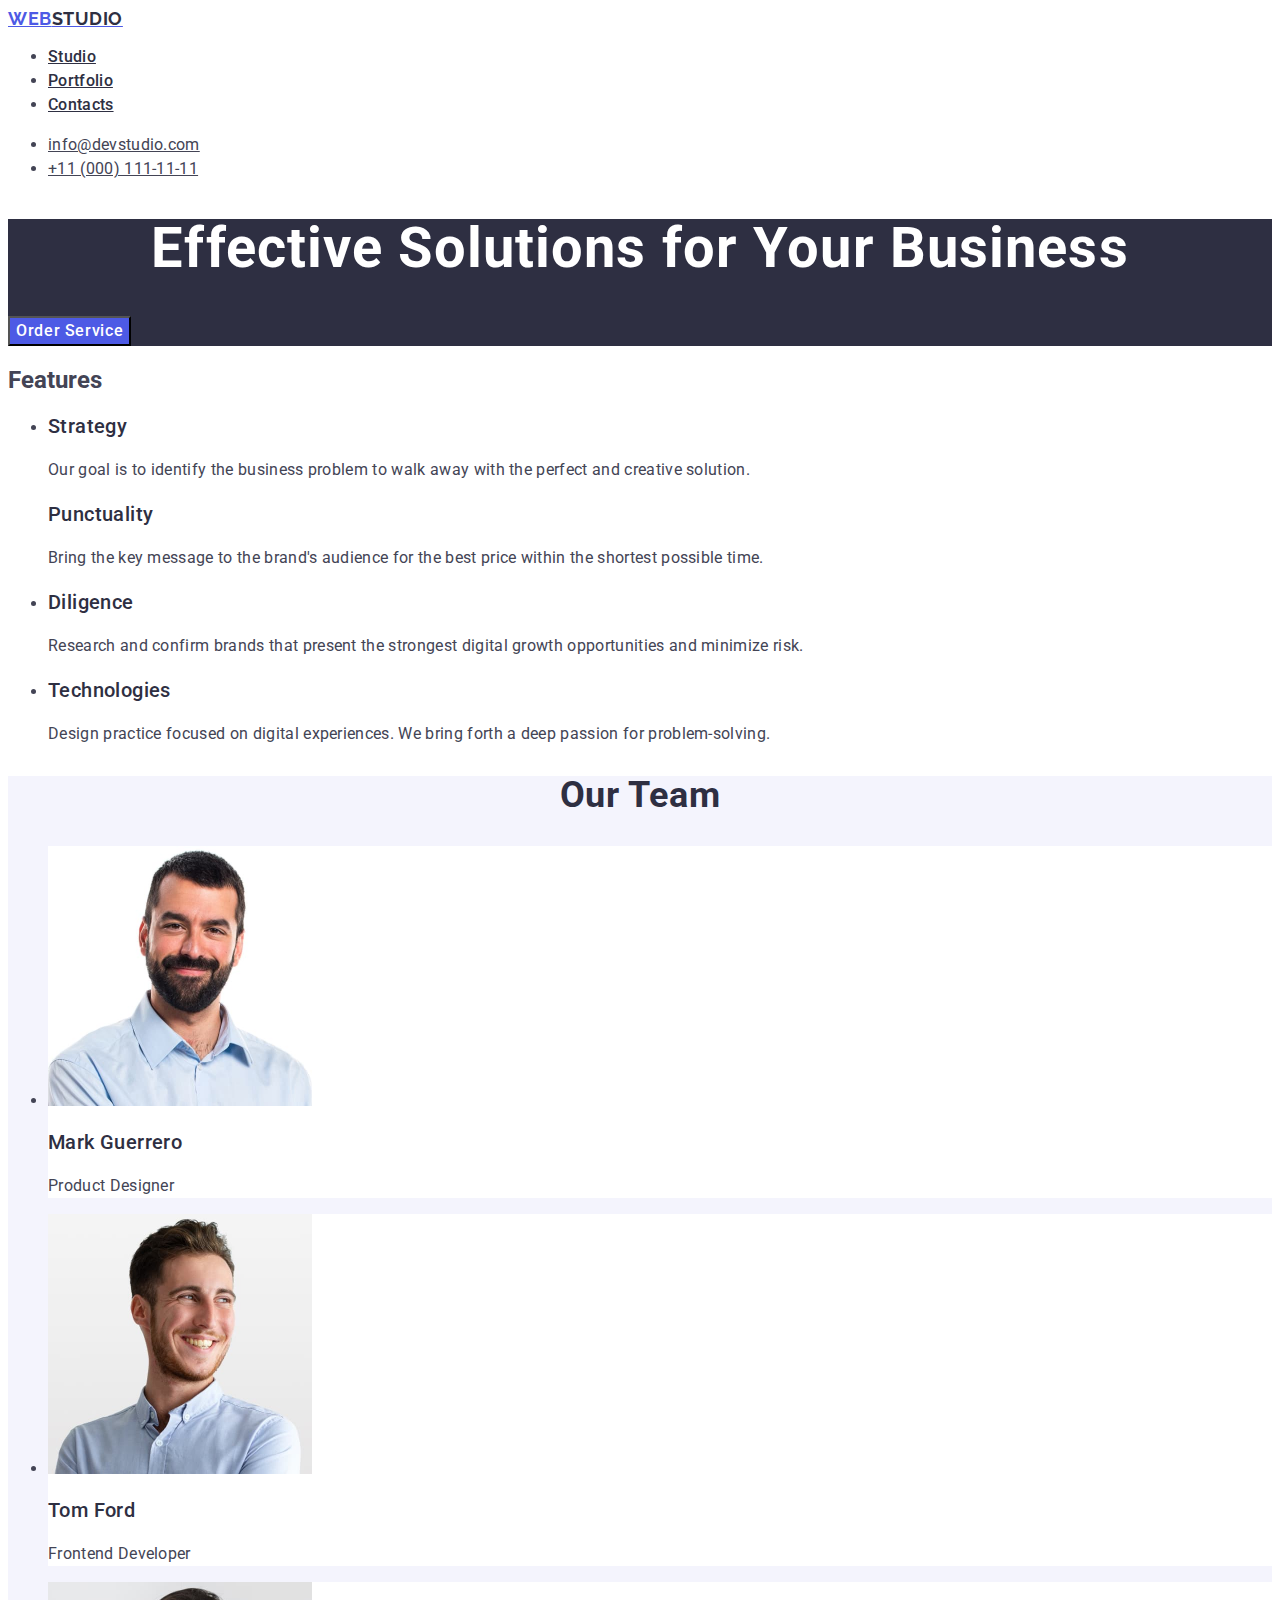
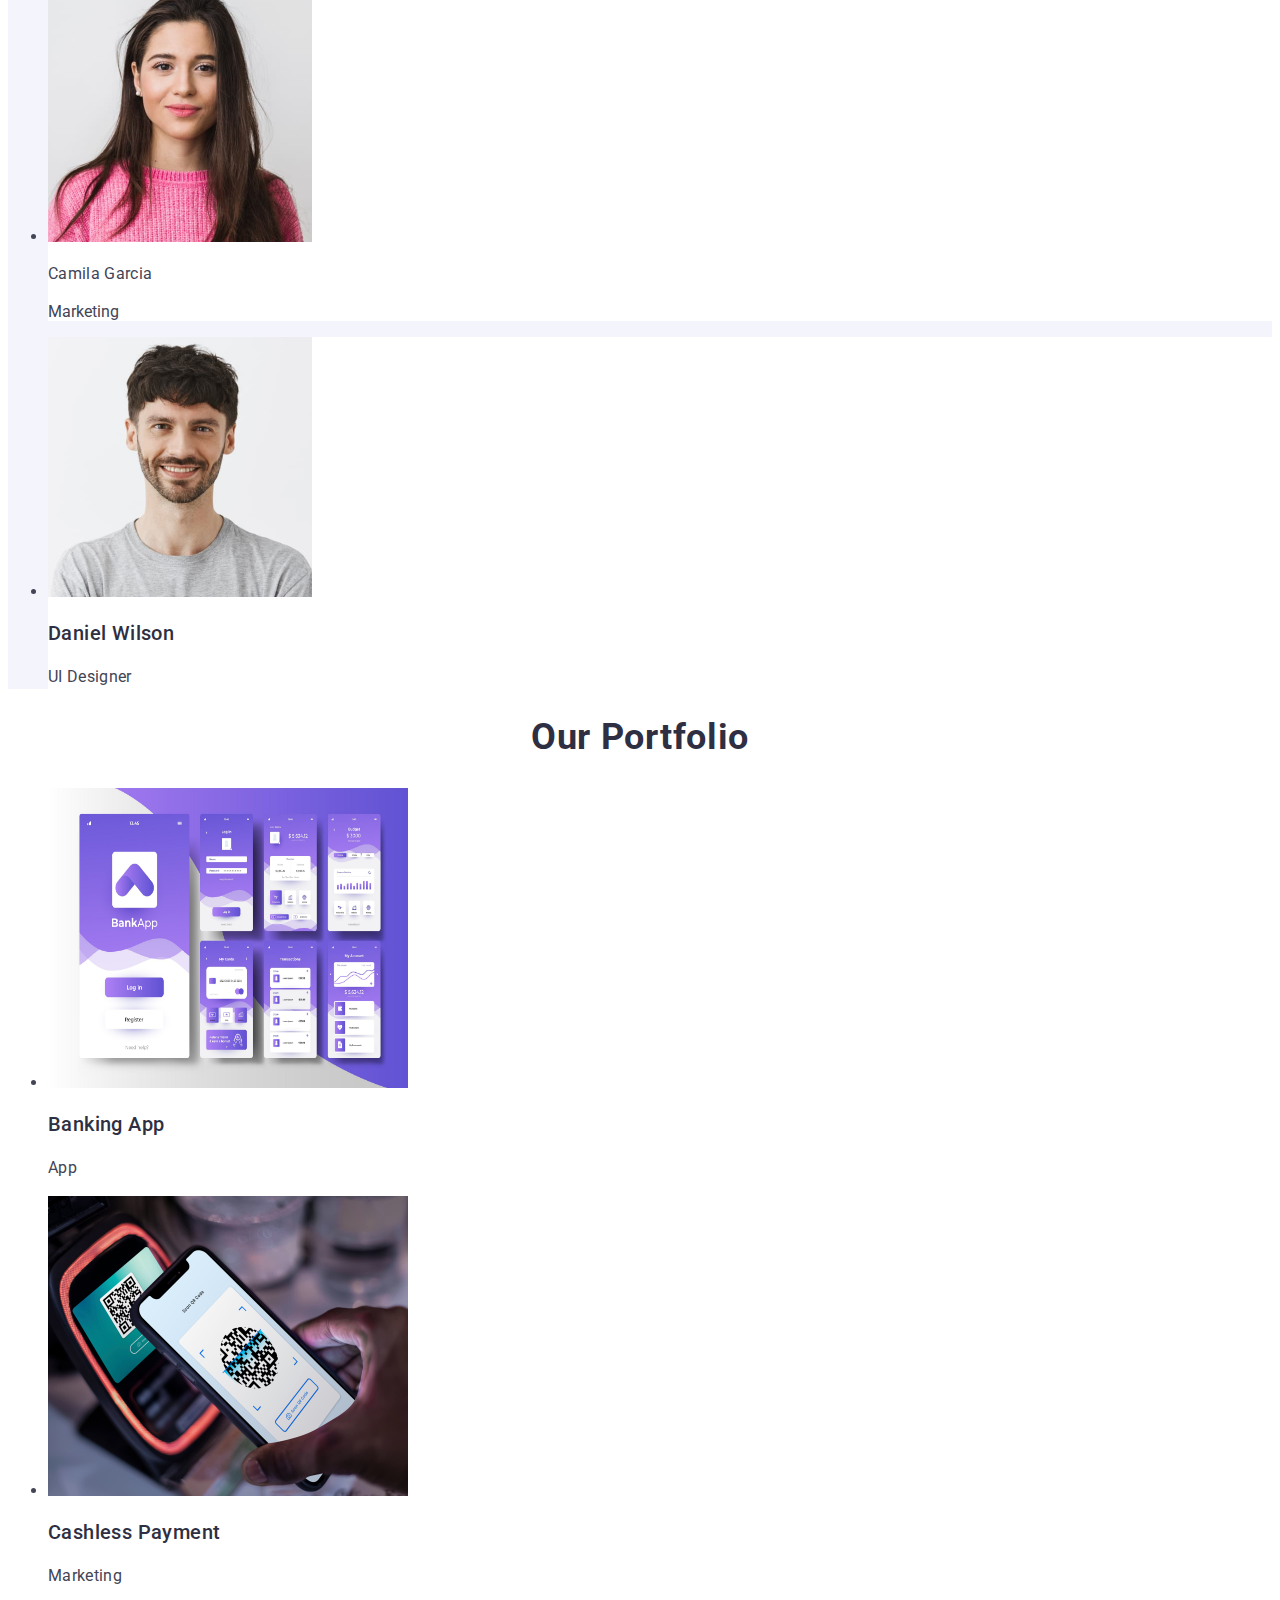
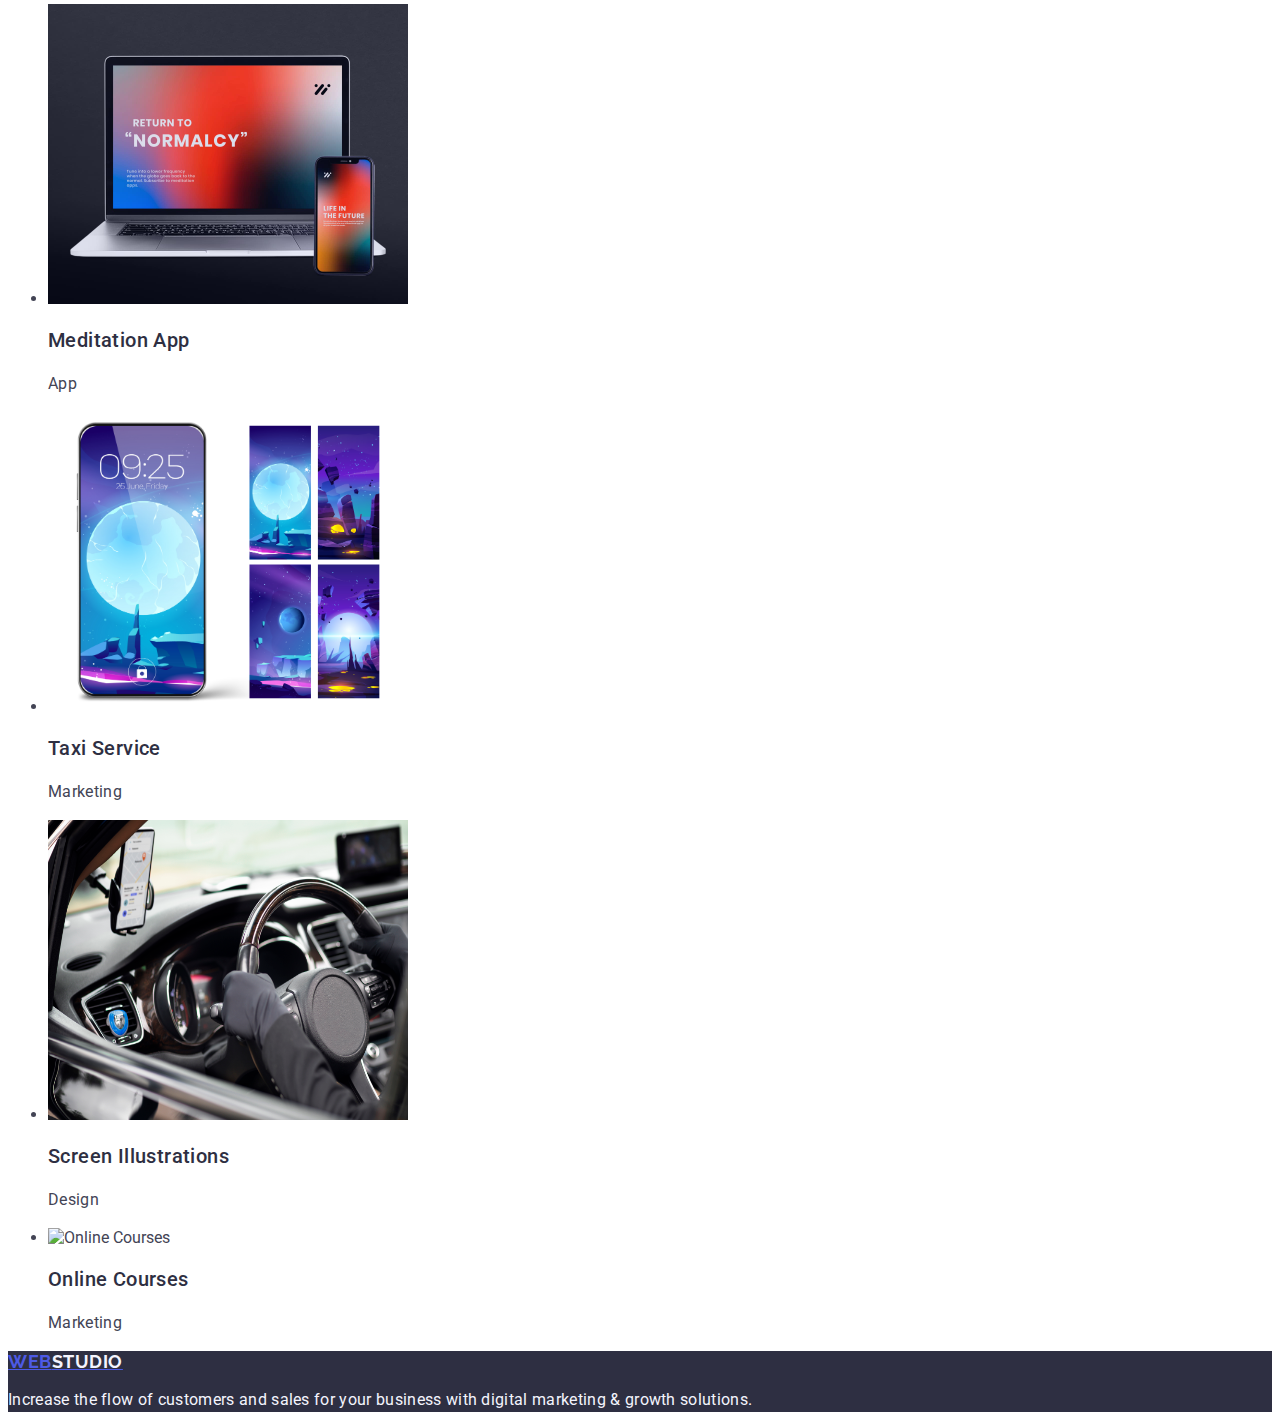
==== index.html @ 6b64451b "17:05" ====
<!DOCTYPE html>
<html lang="en">

<head>
  <meta charset="UTF-8" />
  <link rel="stylesheet" href="./css/styles.css">
  <meta name="viewport" content="width=device-width, initial-scale=1.0" />
  <link rel="preconnect" href="https://fonts.googleapis.com">
  <link rel="preconnect" href="https://fonts.gstatic.com" crossorigin>
  <link
    href="https://fonts.googleapis.com/css2?family=Raleway:ital,wght@0,100..900;1,100..900&family=Roboto:wght@400;500;700&display=swap"
    rel="stylesheet">
  <title>Document home work 2</title>
  <style></style>
</head>


<!-- Contacts -->

<body>
  <header>
    <nav>
      <a class="logo" href="./index.html">Web<span>Studio</span></a>
      <ul class="navigation">
        <li> <a class="navigation-link" href="./index.html">Studio</a></li>
        <li> <a class="navigation-link" href="">Portfolio</a></li>
        <li> <a class="navigation-link" href="">Contacts</a></li>
      </ul>
    </nav>
    <address class="address">
      <ul>
        <li><a class="address-contacts" href="mailto:info@devstudio.com">info@devstudio.com</a></li>
        <li><a class="address-contacts" href="tel:+110001111111">+11 (000) 111-11-11</a></li>
      </ul>
    </address>
  </header>
  <!-- Section 1 -->
  <main>
    <section class="main-section">
      <h1 class="main-tittle">Effective Solutions for Your Business</h1>
      <button class="btn" type="button">Order Service</button>
    </section>

    <!-- section 2 -->
    <section>
      <h2>Features</h2>
      <ul>
        <li>
          <h3 class="title">Strategy</h3>
          <p class="section-second-text">Our goal is to identify the business
            problem to walk away with the perfect and creative solution.</p>
          </lisection-two-text <li>
          <h3 class="title">Punctuality</h3>
          <p class="section-second-text">Bring the key message to the brand's audience for the best price within the
            shortest possible
            time.</p>
        </li>
        <li>
          <h3 class="title">Diligence</h3>
          <p class="section-second-text">Research and confirm brands that present the strongest digital growth
            opportunities and
            minimize risk.</p>
        </li>
        <li>
          <h3 class="title">Technologies</h3>
          <p class="section-second-text">Design practice focused on digital experiences. We bring forth a deep passion
            for
            problem-solving.</p>
        </li>
      </ul>
    </section>





    <!-- section 3 our team -->

    <section class="our-team">
      <h2 class="our-team-tittle">Our Team</h2>
      <ul>
        <li class="our-team-list">
          <img src="./images/Mark.jpg" width="264" height="260" alt="Mark Guerrero">
          <h3 class="title"> Mark Guerrero</h3>
          <p class="text">Product Designer</p>
        </li>
        <li class="our-team-list">
          <img src="./images/Tom.jpg" width="264" height="260" alt="Tom Ford">
          <h3 class="title">Tom Ford</h3>
          <p class="text">Frontend Developer</p>
        </li>
        <li class="our-team-list">
          <img src="./images/Camila.jpg" width="264" height="260" alt="Camila Garcia">
          <h3 class="text">Camila Garcia</h3>
          <p class="list">Marketing</p>
        </li>
        <li class="our-team-list">
          <img src="./images/Daniel.jpg" width="264" height="260" alt="Daniel Wilson">
          <h3 class="title">Daniel Wilson</h3>
          <p class="text">UI Designer</p>
        </li>
      </ul>
    </section>




    <!-- section 4 our portfolio -->
    <section>
      <h2 class="our-portfolio-main_tittle">Our Portfolio</h2>
      <ul>
        <li>
          <img src="./images/picture-1.jpg" alt="Banking App" width="360" height="300">
          <h3 class="section-four-tittle">Banking App</h3>
          <p class="section-four-text">App</p>
        </li>
        <li>
          <img src="./images/picture-2.jpg" alt="Cashless Payment" width="360" height="300">
          <h3 class="section-four-tittle">Cashless Payment</h3>
          <p class="section-four-text">Marketing</p>
        </li>
        <li>
          <img src="./images/picture-3.jpg" alt="Meditation App" width="360" height="300">
          <h3 class="section-four-tittle">Meditation App</h3>
          <p class="section-four-text">App</p>
        </li>
        <li>
          <img src="./images/picture-4.jpg" alt="Taxi Service" width="360" height="300">
          <h3 class="section-four-tittle">Taxi Service</h3>
          <p class="section-four-text">Marketing</p>
        </li>
        <li>
          <img src="./images/picture-5.jpg" alt="Screen Illustrations" width="360" height="300">
          <h3 class="section-four-tittle">Screen Illustrations</h3>
          <p class="section-four-text">Design</p>
        </li>
        <li>
          <img src="./images/picture-6.jpg" alt="Online Courses" width="360" height="300">
          <h3 class="section-four-tittle">Online Courses</h3>
          <p class="section-four-text">Marketing</p>
        </li>
      </ul>

    </section>

  </main>
  <footer class="footer">
    <a class="logo-footer" href="./index.html">Web<span class="span-footer">Studio</span></a>
    <p class="footer-text">Increase the flow of customers and sales for your business with digital marketing & growth
      solutions.</p>
  </footer>
</body>

</html>
---- css/styles.css ----
/* header */
body {
  font-family: "Roboto", sans-serif;
  color: #434455;
  background-color: #ffffff;
}
.logo {
  font-family: "Raleway", sans-serif;
  font-weight: 700;
  font-size: 18px;
  line-height: 1.17;
  letter-spacing: 0.03em;
  text-transform: uppercase;
  color: #4d5ae5;
}
span {
  color: #2e2f42;
}
/* contacts  */

.navigation-link {
  font-weight: 500;
  line-height: 1.5;
  letter-spacing: 0.02em;
  color: #2e2f42;
}

.navigation-href:hover:focus {
  color: #404bbf;
}

/* address */
.address {
  font-style: normal;
}
.address-contacts:hover:focus {
  color: #404bbf;
}
.address-contacts {
  font-size: 16px;
  line-height: 1.5;
  letter-spacing: 0.02em;
  color: #434455;
}

.main-section {
  background-color: #2e2f42;
}
/* h1 */
.main-tittle {
  font-size: 56px;
  line-height: 1.07;
  text-align: center;
  letter-spacing: 0.02em;
  color: #ffffff;
}

/* btn */
.btn:hover {
  color: #404bbf;
}
.btn:focus {
  color: #404bbf;
}
.btn {
  font-family: "Roboto", sans-serif;
  font-weight: 500;
  font-size: 16px;
  line-height: 24px;
  line-height: 1.5;
  letter-spacing: 0.04em;
  color: #ffffff;
  cursor: pointer;
  background-color: #4d5ae5;
}

/* section 2 */
.title {
  font-family: "Roboto", sans-serif;
  font-weight: 500;
  font-size: 20px;
  line-height: 24px;
  line-height: 1.2;
  letter-spacing: 0.02em;
  color: #2e2f42;
}

.section-second-text {
  font-family: "Roboto", sans-serif;
  font-weight: 400;
  font-size: 16px;
  line-height: 24px;
  line-height: 1.5;
  letter-spacing: 0.02em;
  color: #434455;
}
/* section 3 our team */

.our-team {
  background-color: #f4f4fd;
}
.our-team-tittle {
  font-size: 36px;
  line-height: 1.11;
  text-align: center;
  letter-spacing: 0.02em;
  text-transform: capitalize;
  color: #2e2f42;
}
.our-team-list {
  background-color: #ffffff;
}
.title {
  font-family: "Roboto", sans-serif;
  font-weight: 500;
  font-size: 20px;
  line-height: 24px;
  line-height: 1.2;
  letter-spacing: 0.02em;
  color: #2e2f42;
}

.text {
  font-family: "Roboto", sans-serif;
  font-weight: 400;
  font-size: 16px;
  line-height: 24px;
  line-height: 1.5;
  letter-spacing: 0.02em;
  color: #434455;
}

/* our portfolio */
.our-portfolio-main_tittle {
  text-transform: capitalize;
  line-height: 1.11;
  font-family: "Roboto", sans-serif;
  font-weight: 700;
  font-size: 36px;
  letter-spacing: 0.02em;
  text-align: center;
  color: #2e2f42;
}

.section-four-tittle {
  font-weight: 500;
  font-size: 20px;
  line-height: 1.2;
  letter-spacing: 0.02em;
  color: #2e2f42;
}
.section-four-text {
  font-size: 16px;
  line-height: 1.5;
  letter-spacing: 0.02em;
  color: #434455;
}

/* footer */

.footer {
  background-color: #2e2f42;
}
.logo-footer {
  font-family: "Raleway", sans-serif;
  font-weight: 700;
  font-size: 18px;
  line-height: 1.17;
  letter-spacing: 0.03em;
  text-transform: uppercase;
  color: #4d5ae5;
}

.span-footer {
  color: #f4f4fd;
}
.footer-text {
  line-height: 1.5;
  letter-spacing: 0.02em;
  color: #f4f4fd;
}
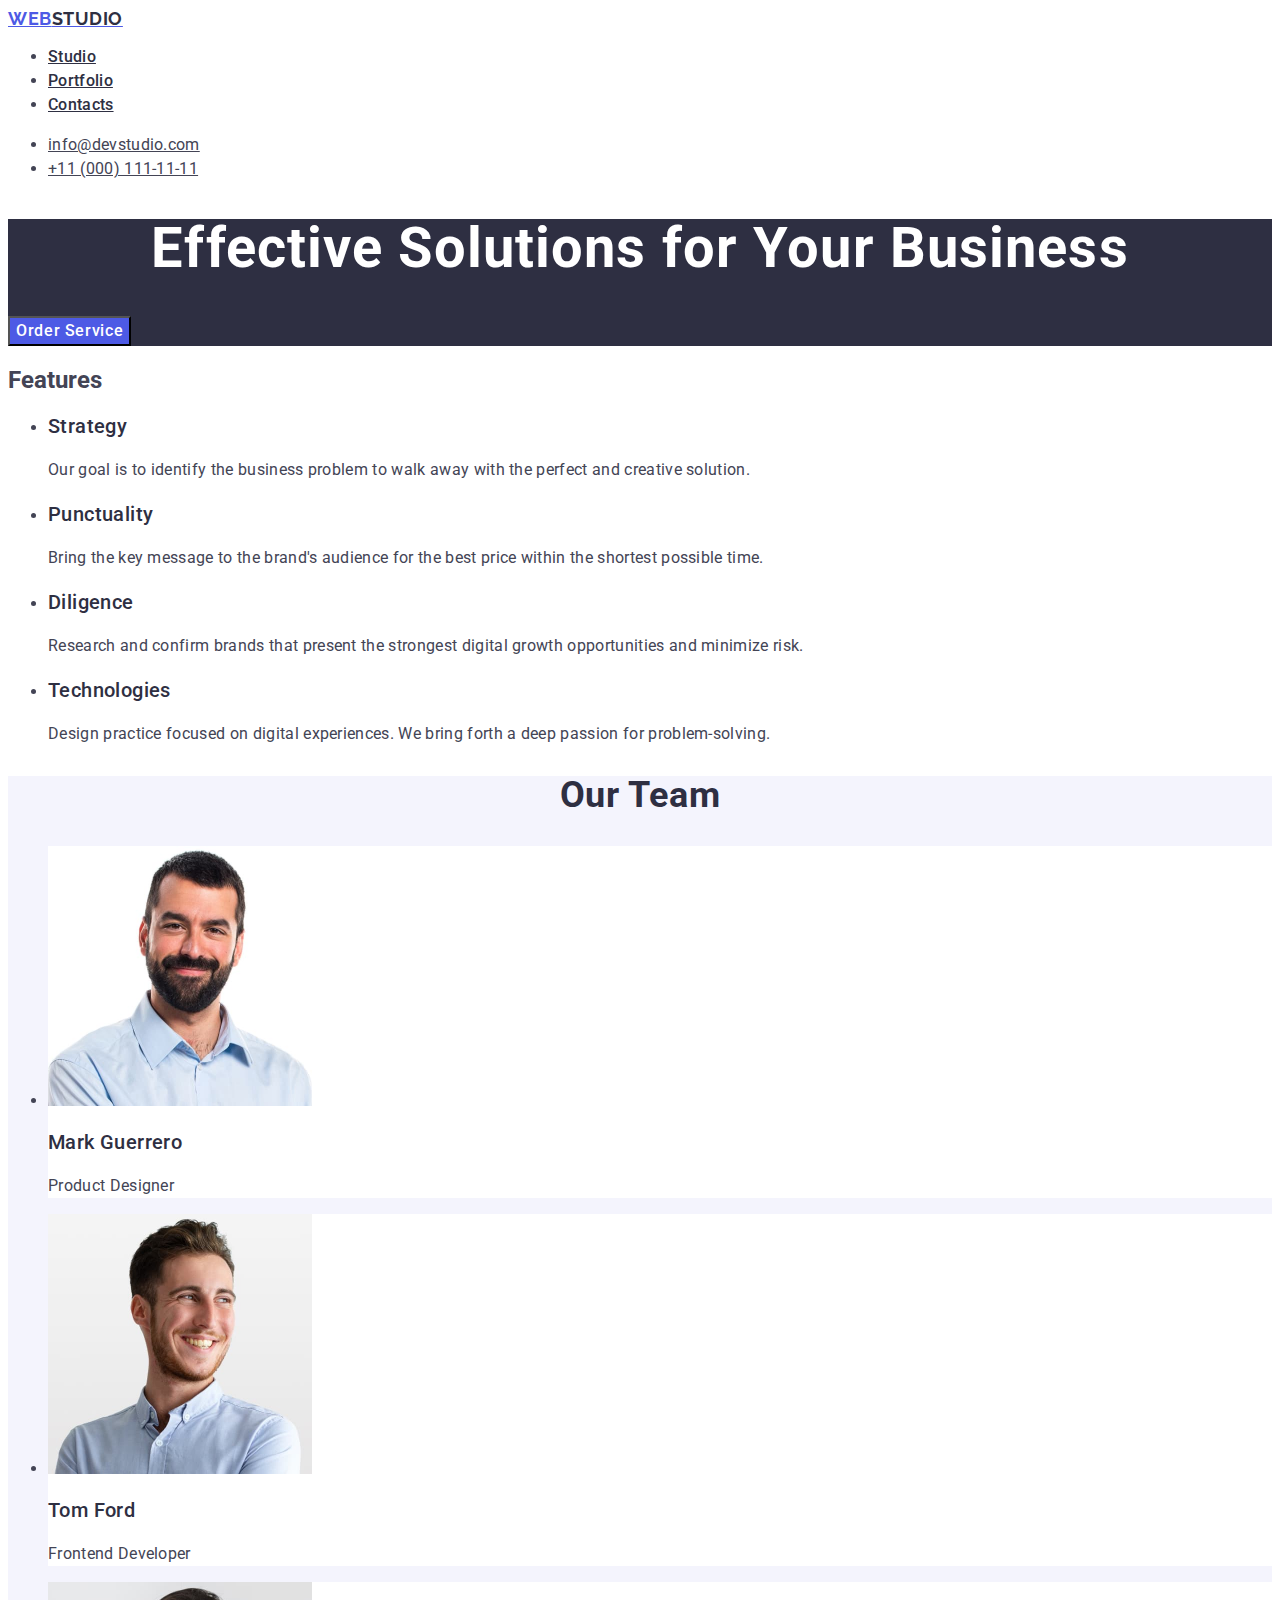
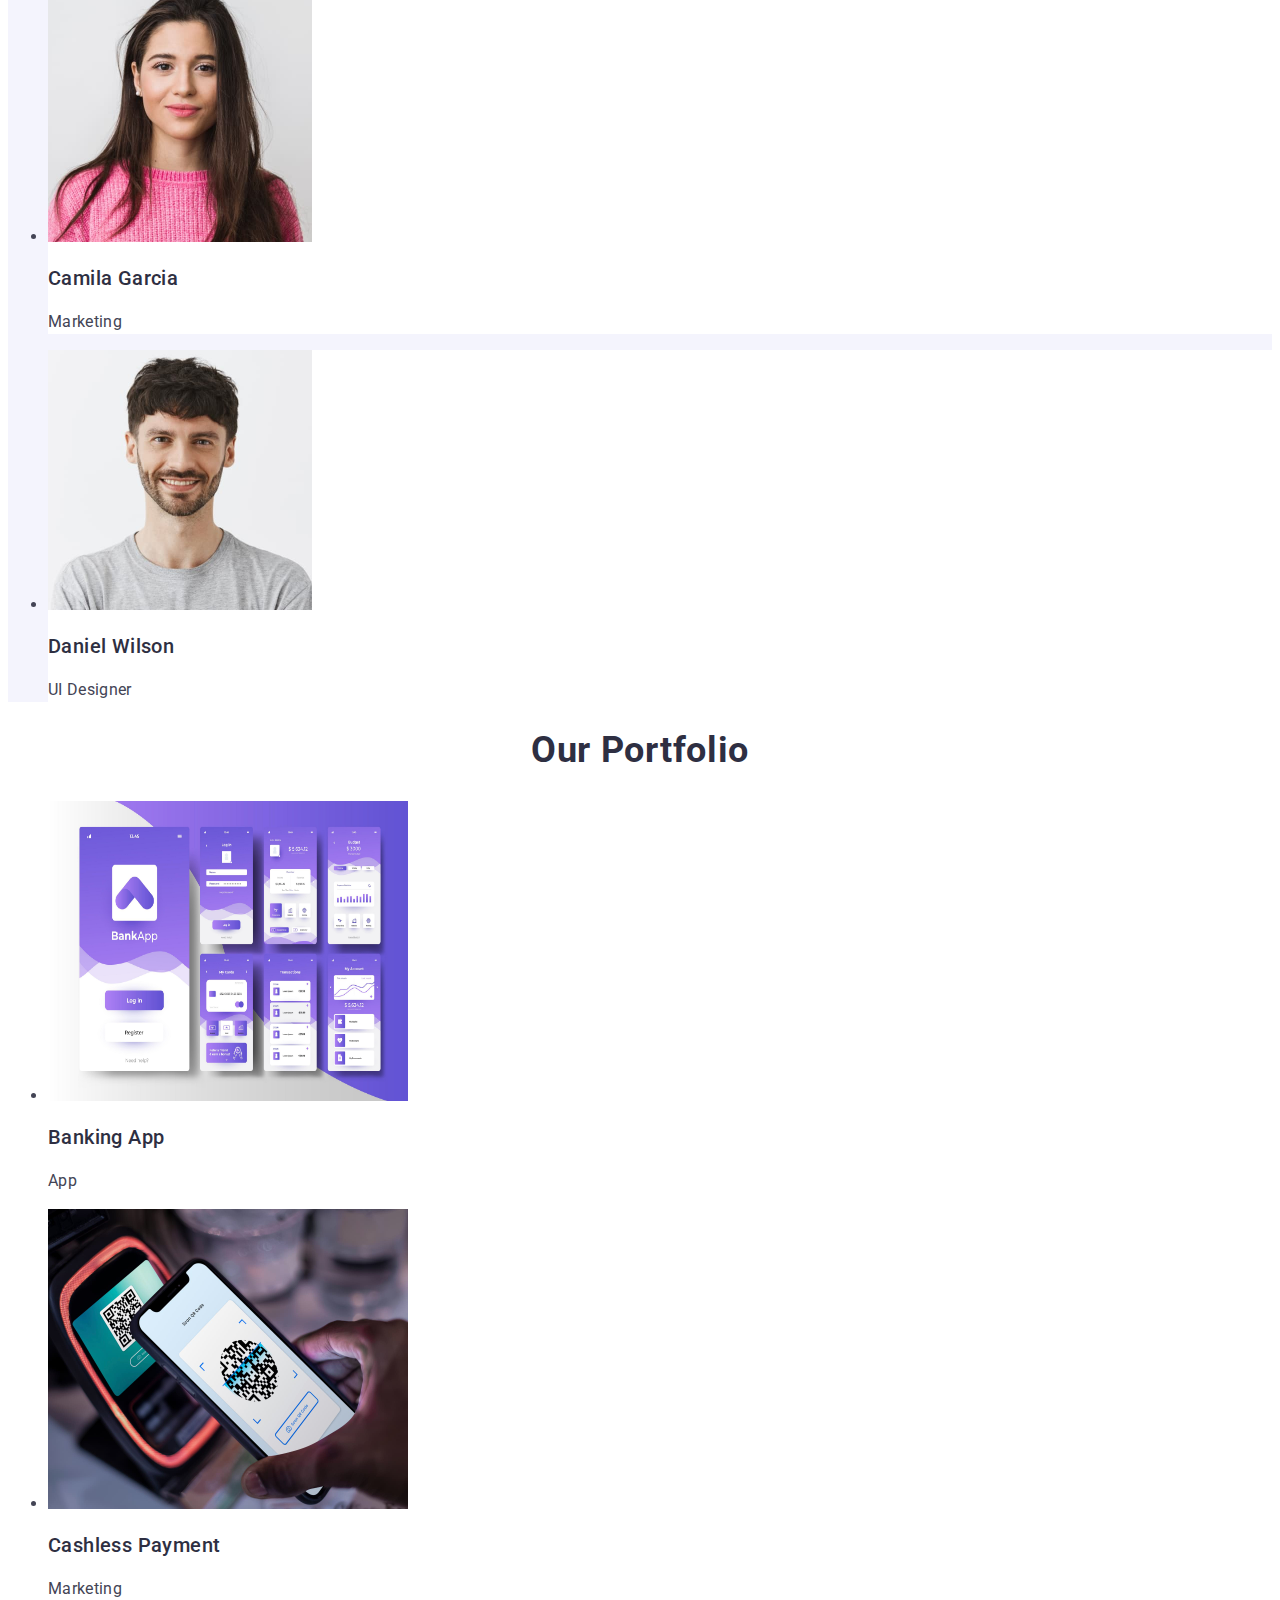
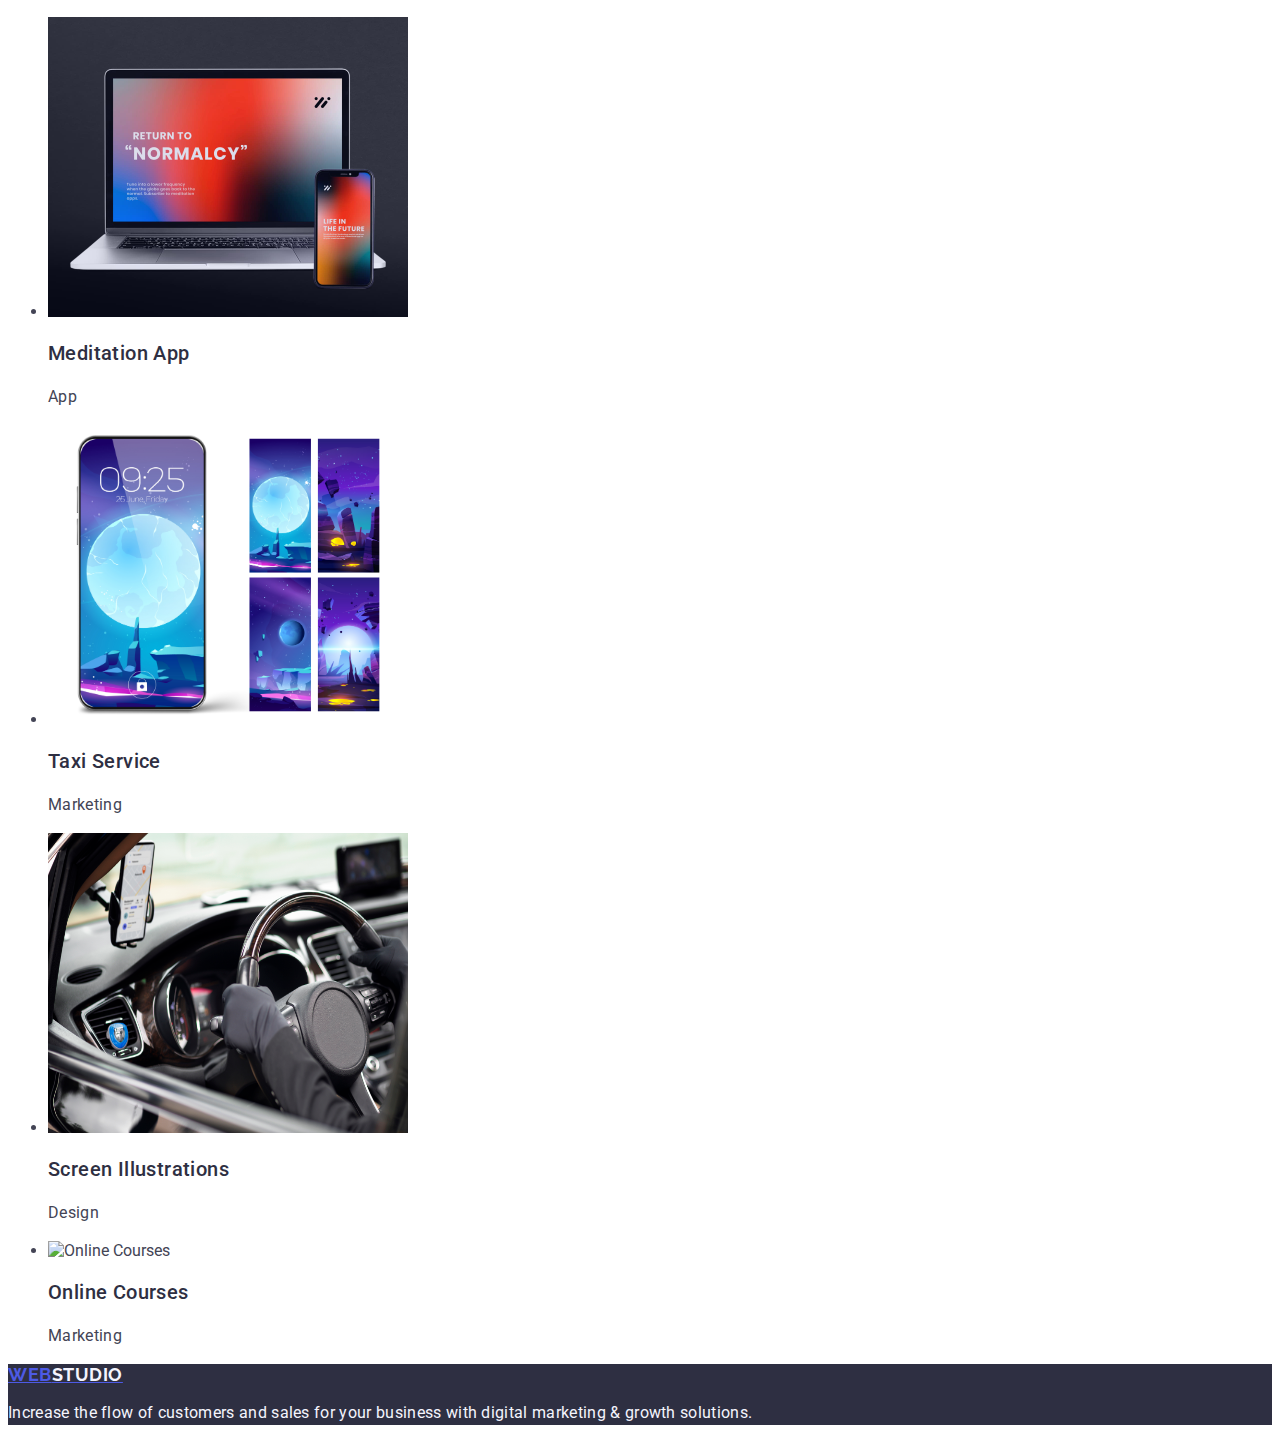
==== commit d06680b7: "17:12" ====
--- a/index.html
+++ b/index.html
@@ -49,7 +49,8 @@
           <h3 class="title">Strategy</h3>
           <p class="section-second-text">Our goal is to identify the business
             problem to walk away with the perfect and creative solution.</p>
-          </lisection-two-text <li>
+        </li>
+        <li>
           <h3 class="title">Punctuality</h3>
           <p class="section-second-text">Bring the key message to the brand's audience for the best price within the
             shortest possible
@@ -58,8 +59,7 @@
         <li>
           <h3 class="title">Diligence</h3>
           <p class="section-second-text">Research and confirm brands that present the strongest digital growth
-            opportunities and
-            minimize risk.</p>
+            opportunities and minimize risk.</p>
         </li>
         <li>
           <h3 class="title">Technologies</h3>
@@ -91,8 +91,8 @@
         </li>
         <li class="our-team-list">
           <img src="./images/Camila.jpg" width="264" height="260" alt="Camila Garcia">
-          <h3 class="text">Camila Garcia</h3>
-          <p class="list">Marketing</p>
+          <h3 class="title">Camila Garcia</h3>
+          <p class="text">Marketing</p>
         </li>
         <li class="our-team-list">
           <img src="./images/Daniel.jpg" width="264" height="260" alt="Daniel Wilson">
--- a/css/styles.css
+++ b/css/styles.css
@@ -34,7 +34,7 @@
   font-style: normal;
 }
 .address-contacts:hover:focus {
-  color: #404bbf;
+  background-color: #404bbf;
 }
 .address-contacts {
   font-size: 16px;
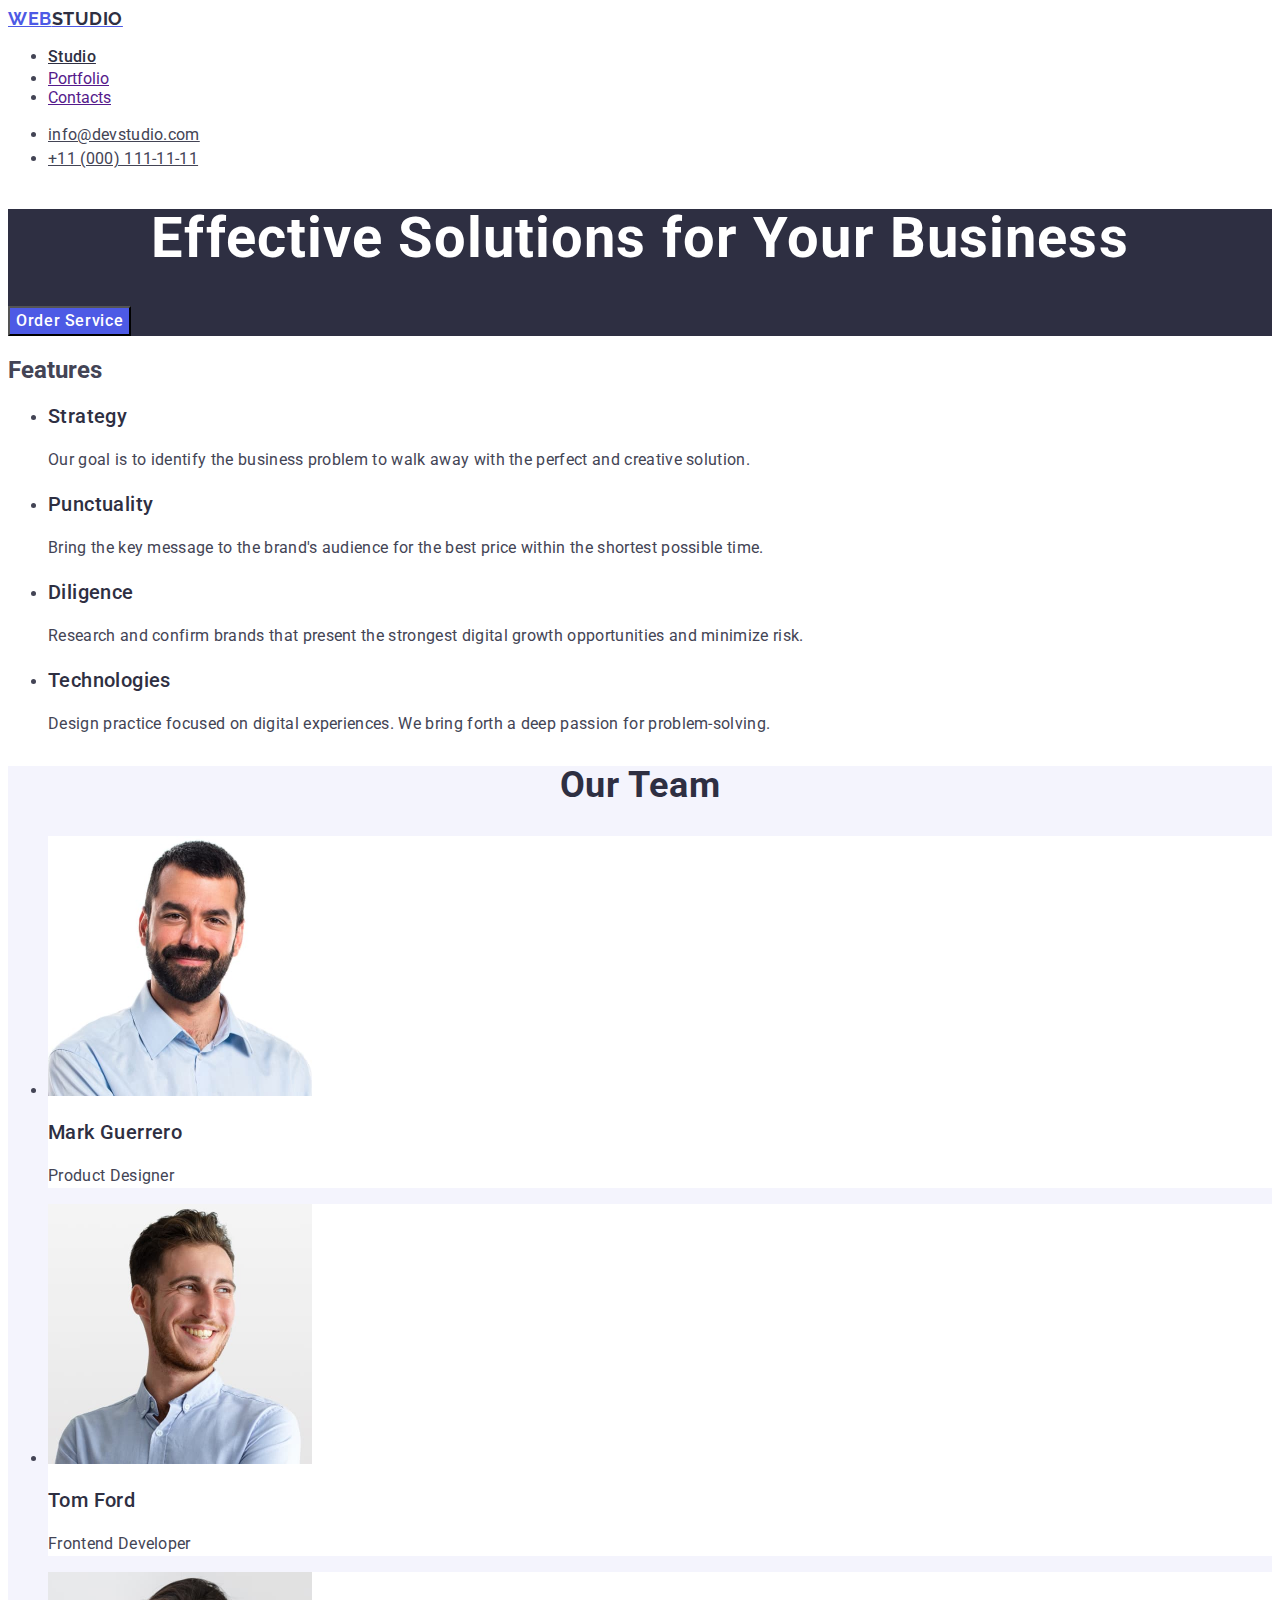
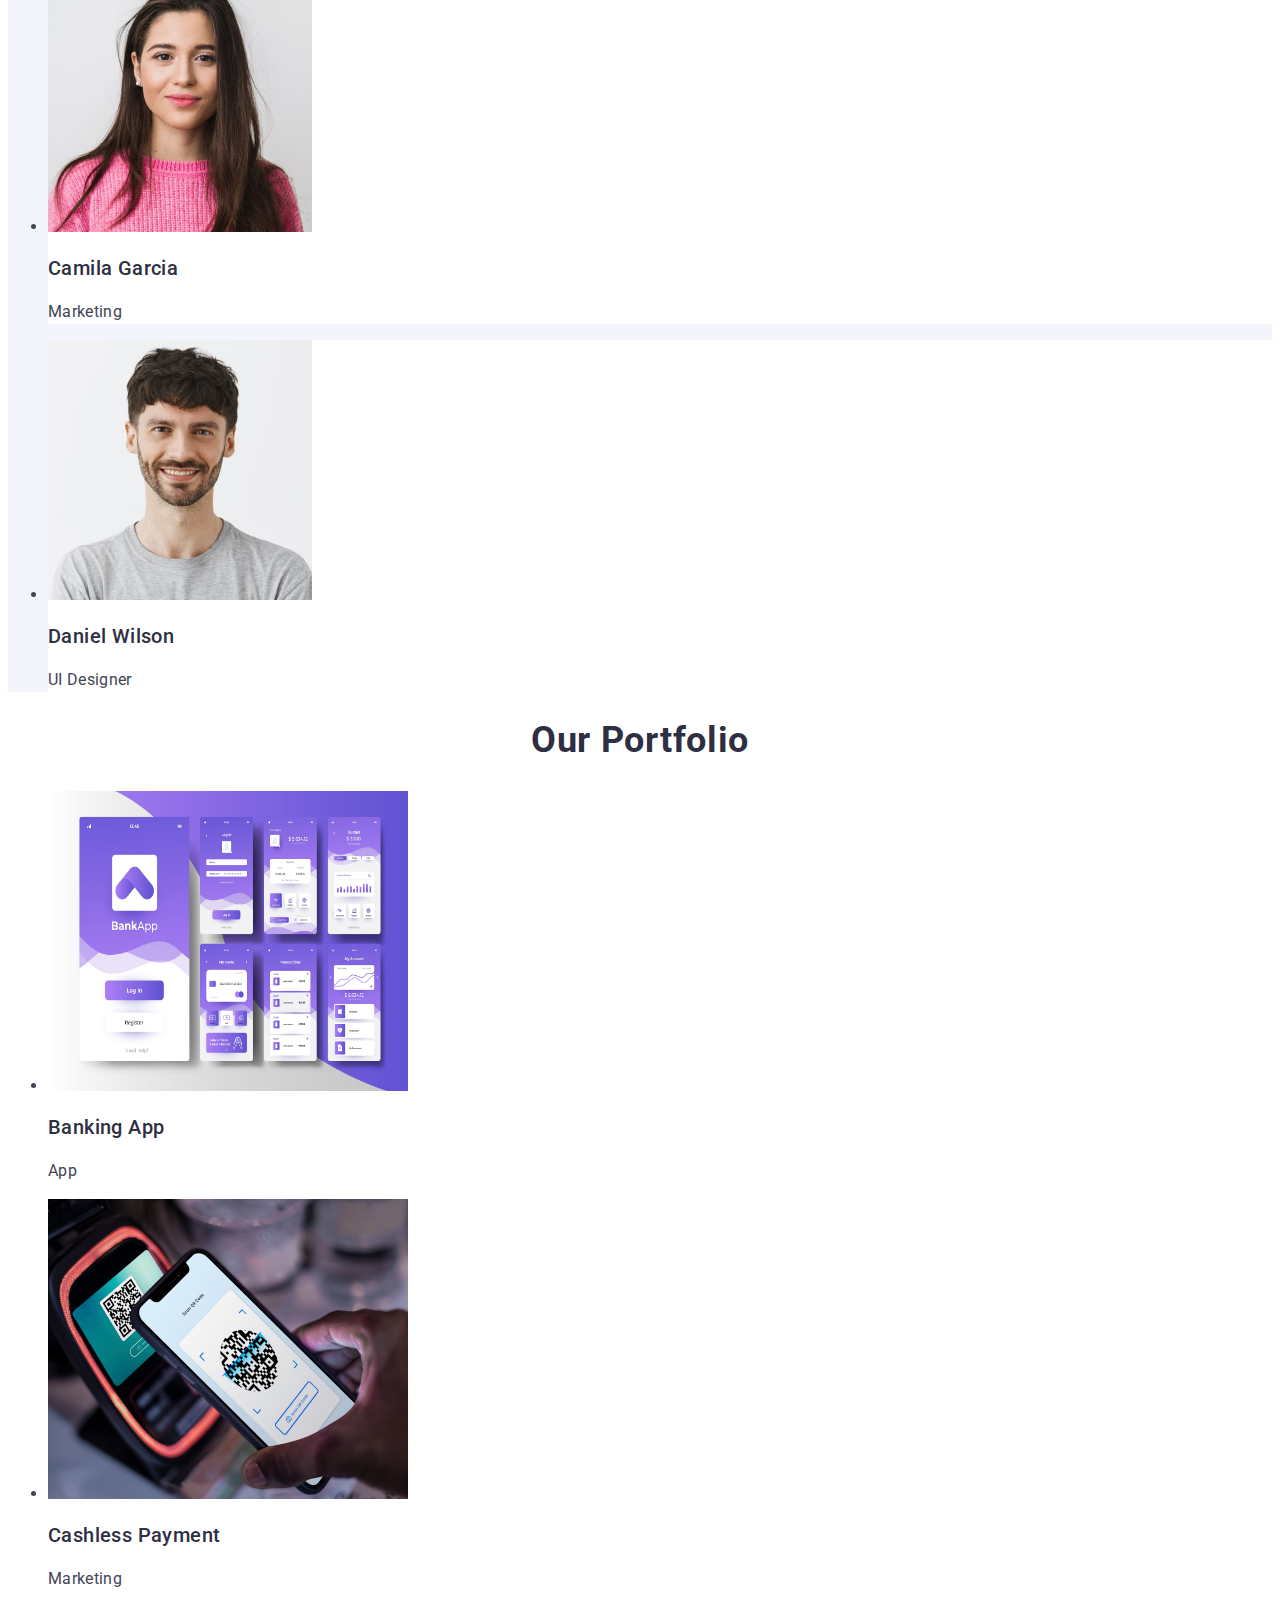
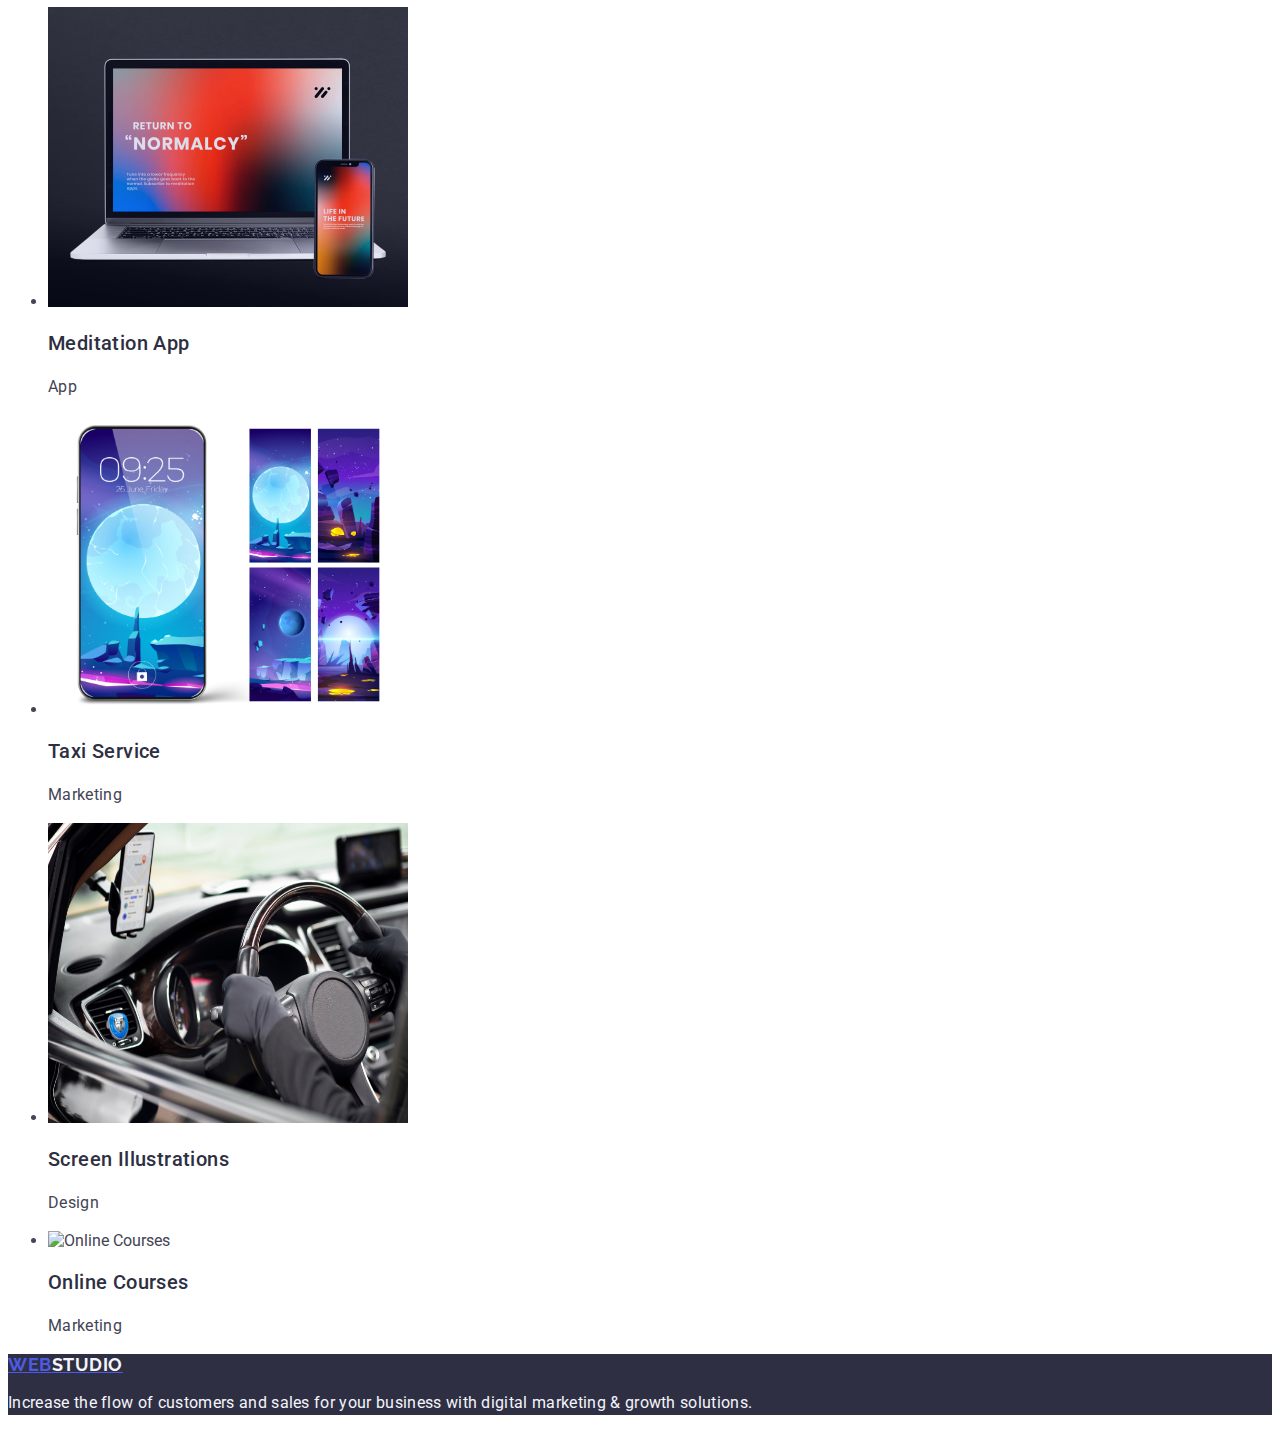
==== commit 38579bb8: "18:56" ====
--- a/index.html
+++ b/index.html
@@ -21,15 +21,16 @@
   <header>
     <nav>
       <a class="logo" href="./index.html">Web<span>Studio</span></a>
-      <ul class="navigation">
+      <ul>
         <li> <a class="navigation-link" href="./index.html">Studio</a></li>
-        <li> <a class="navigation-link" href="">Portfolio</a></li>
-        <li> <a class="navigation-link" href="">Contacts</a></li>
+        <li> <a href="">Portfolio</a></li>
+        <li> <a href="">Contacts</a></li>
       </ul>
     </nav>
     <address class="address">
       <ul>
-        <li><a class="address-contacts" href="mailto:info@devstudio.com">info@devstudio.com</a></li>
+        <li class="address-list"><a class="address-contacts" href="mailto:info@devstudio.com">info@devstudio.com</a>
+        </li>
         <li><a class="address-contacts" href="tel:+110001111111">+11 (000) 111-11-11</a></li>
       </ul>
     </address>
--- a/css/styles.css
+++ b/css/styles.css
@@ -25,22 +25,29 @@
   color: #2e2f42;
 }
 
-.navigation-href:hover:focus {
+.navigation-link:hover {
   color: #404bbf;
 }
 
+.navigation-link:focus {
+  color: #404bbf;
+}
 /* address */
 .address {
   font-style: normal;
 }
-.address-contacts:hover:focus {
-  background-color: #404bbf;
-}
+
 .address-contacts {
   font-size: 16px;
   line-height: 1.5;
   letter-spacing: 0.02em;
   color: #434455;
+}
+.address-contacts:hover {
+  color: #404bbf;
+}
+.address-contacts:focus {
+  color: #404bbf;
 }
 
 .main-section {
@@ -57,10 +64,10 @@
 
 /* btn */
 .btn:hover {
-  color: #404bbf;
+  background-color: #404bbf;
 }
 .btn:focus {
-  color: #404bbf;
+  background-color: #404bbf;
 }
 .btn {
   font-family: "Roboto", sans-serif;
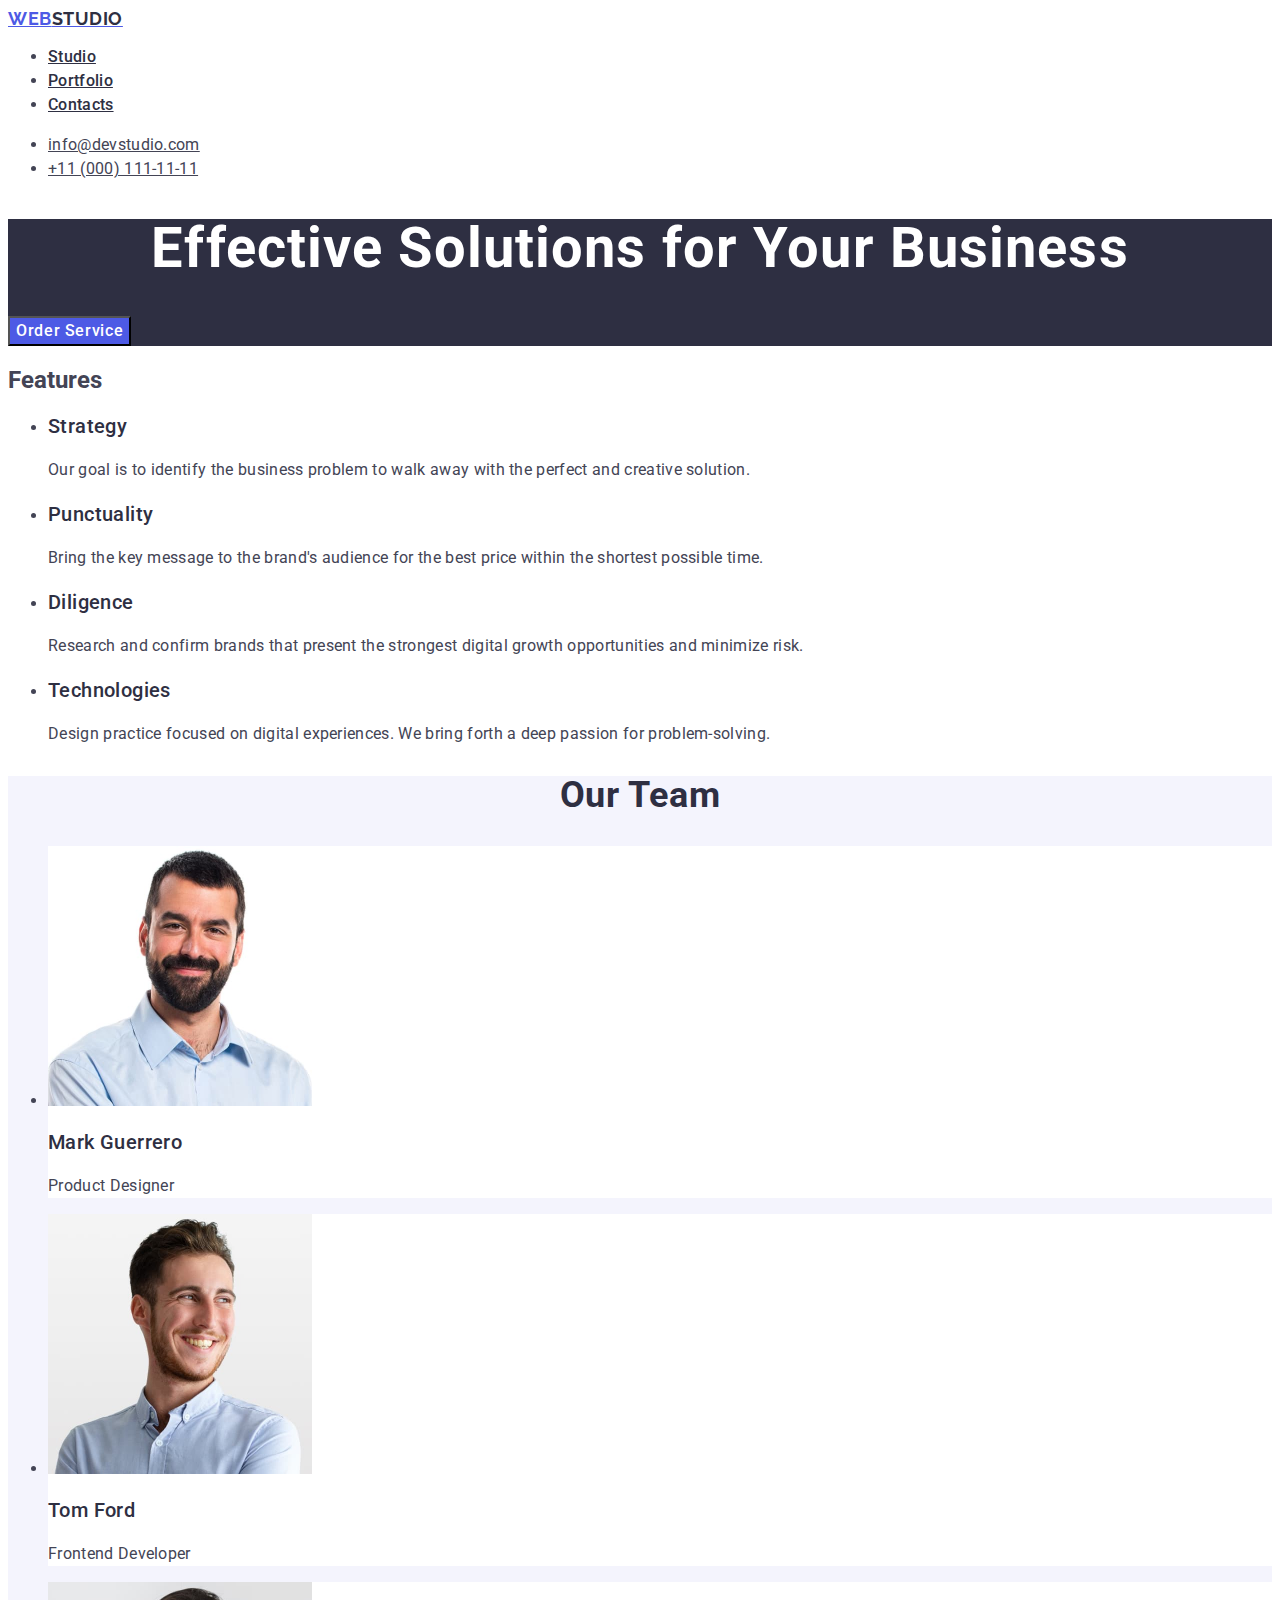
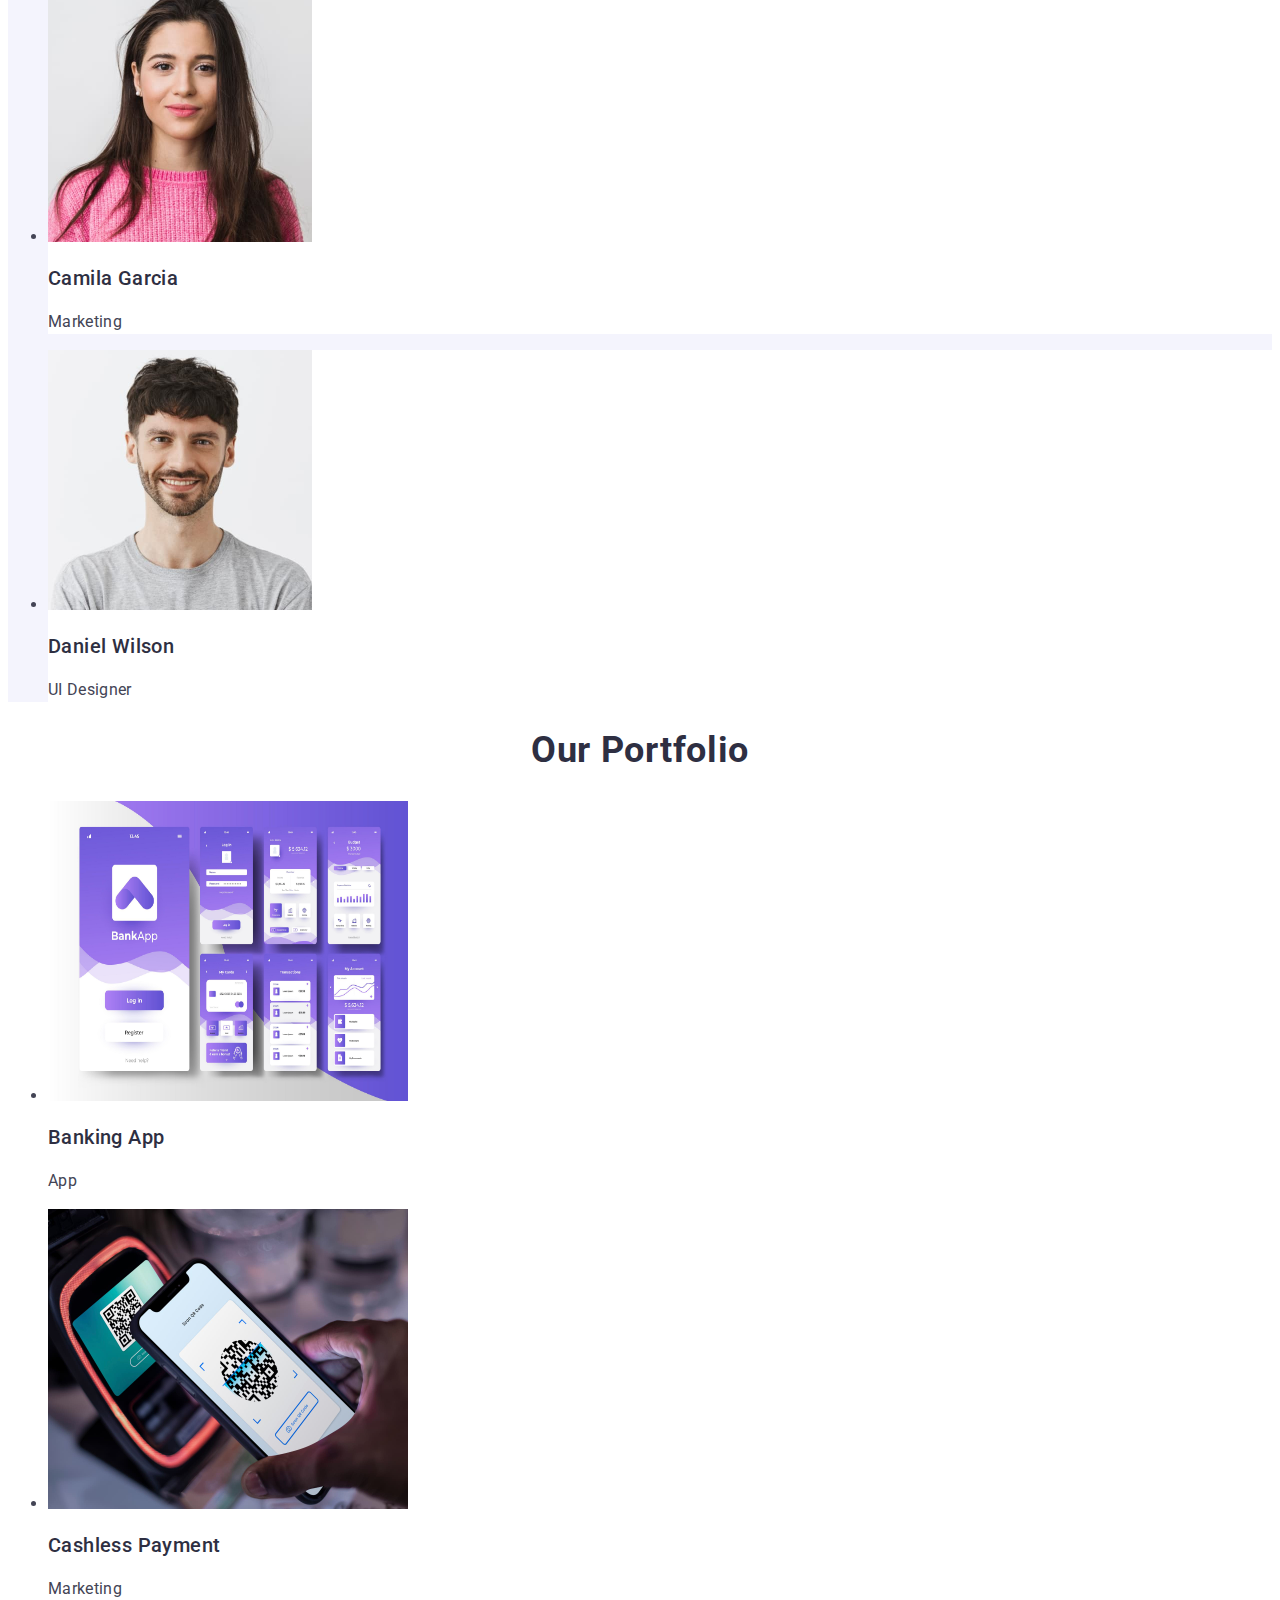
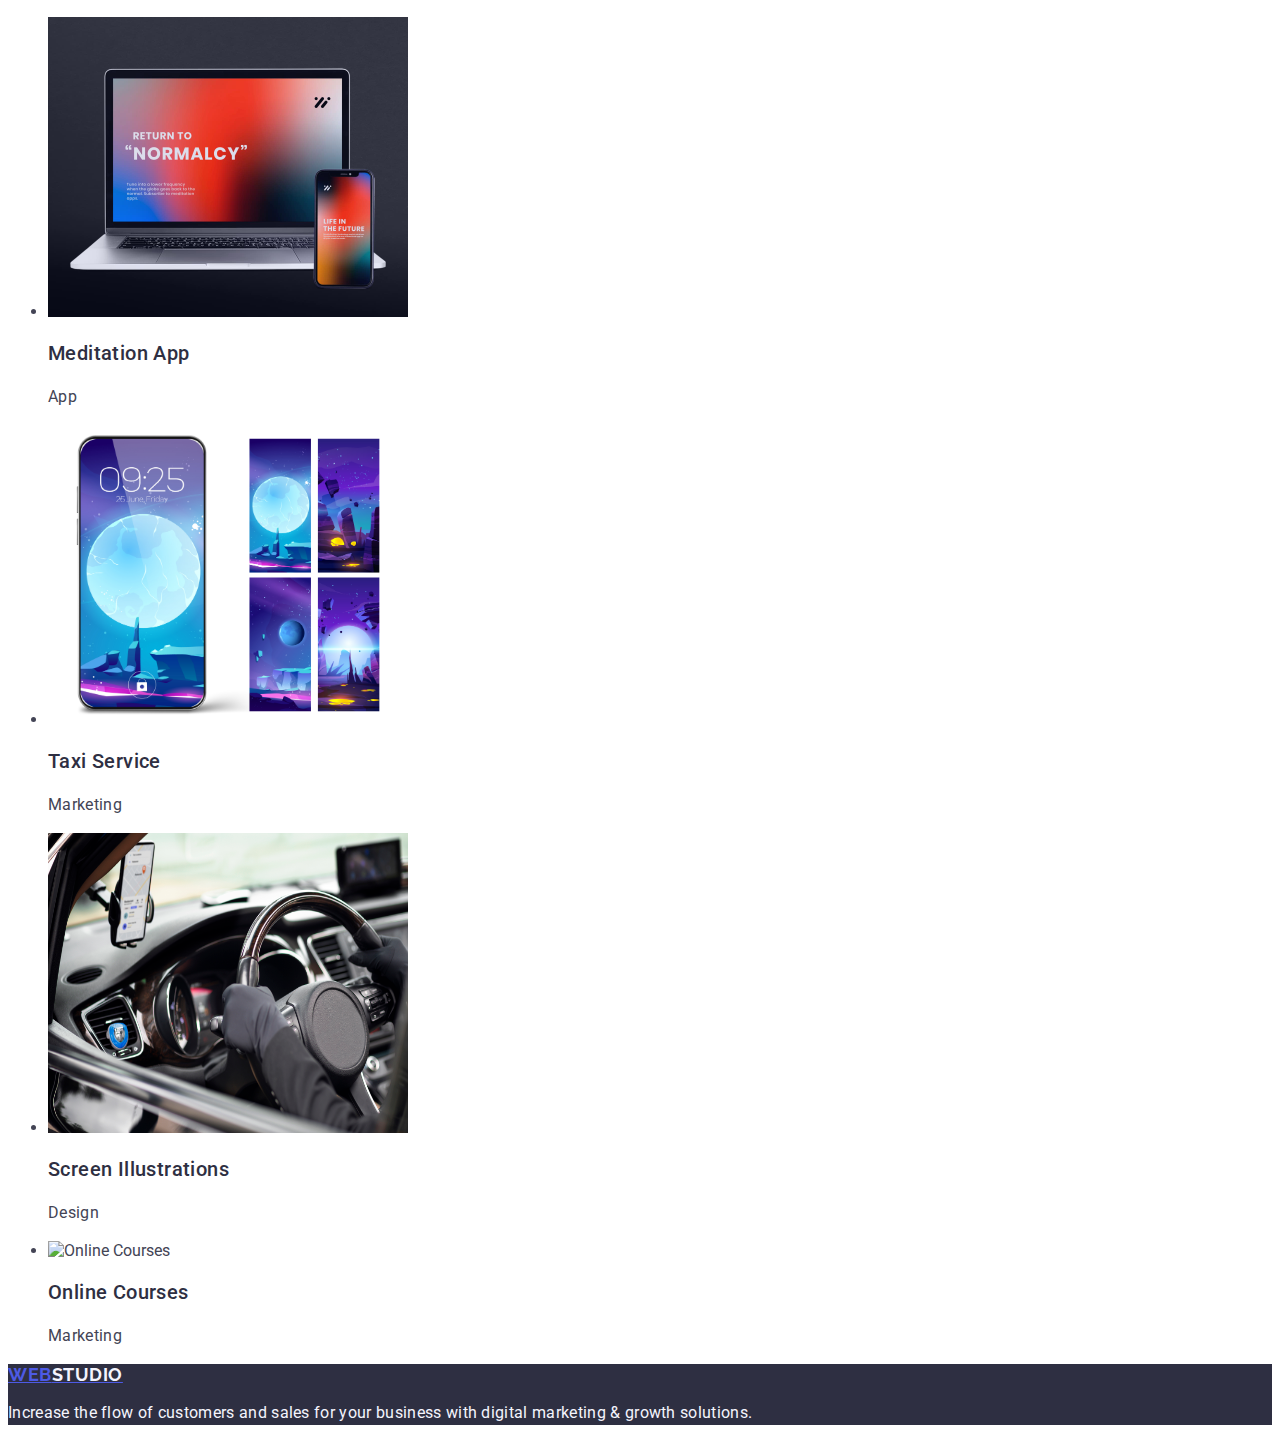
==== commit 06dcec5b: "18:58" ====
--- a/index.html
+++ b/index.html
@@ -23,8 +23,8 @@
       <a class="logo" href="./index.html">Web<span>Studio</span></a>
       <ul>
         <li> <a class="navigation-link" href="./index.html">Studio</a></li>
-        <li> <a href="">Portfolio</a></li>
-        <li> <a href="">Contacts</a></li>
+        <li> <a class="navigation-link" href="">Portfolio</a></li>
+        <li> <a class="navigation-link" href="">Contacts</a></li>
       </ul>
     </nav>
     <address class="address">
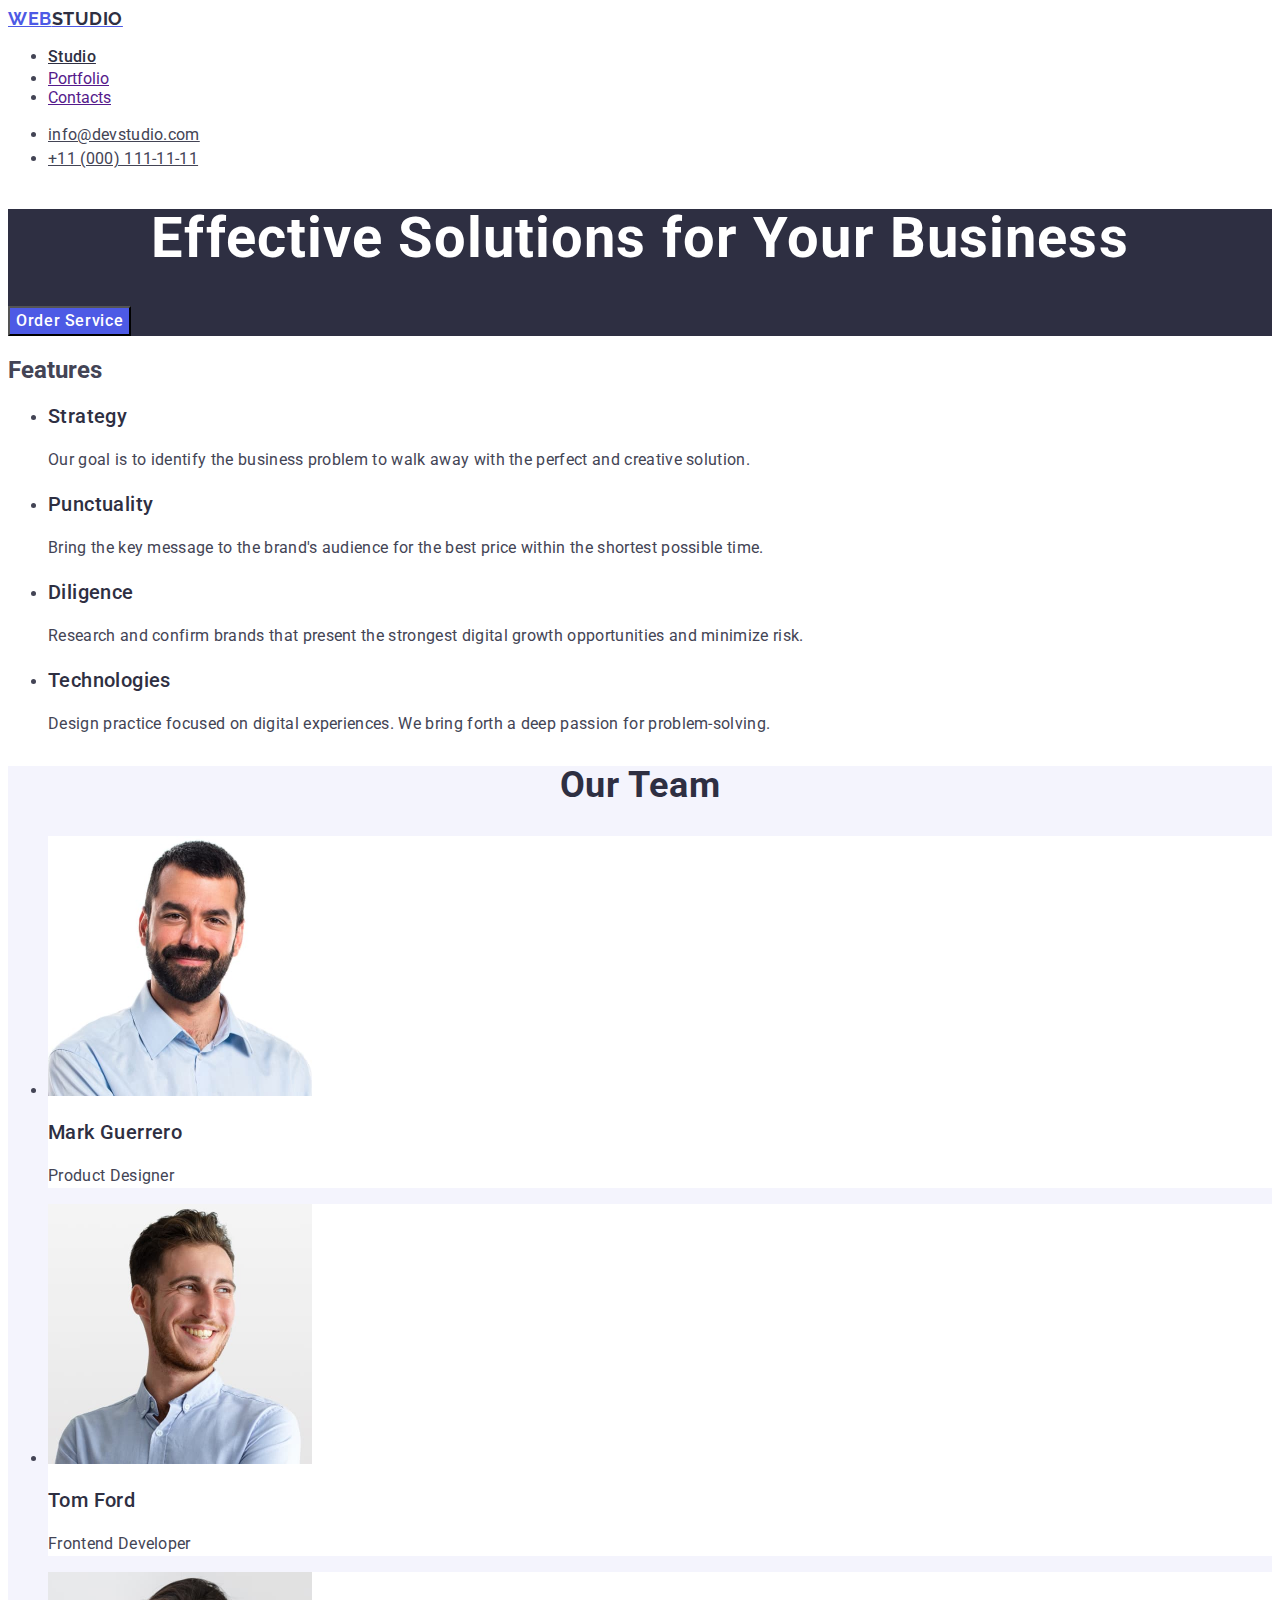
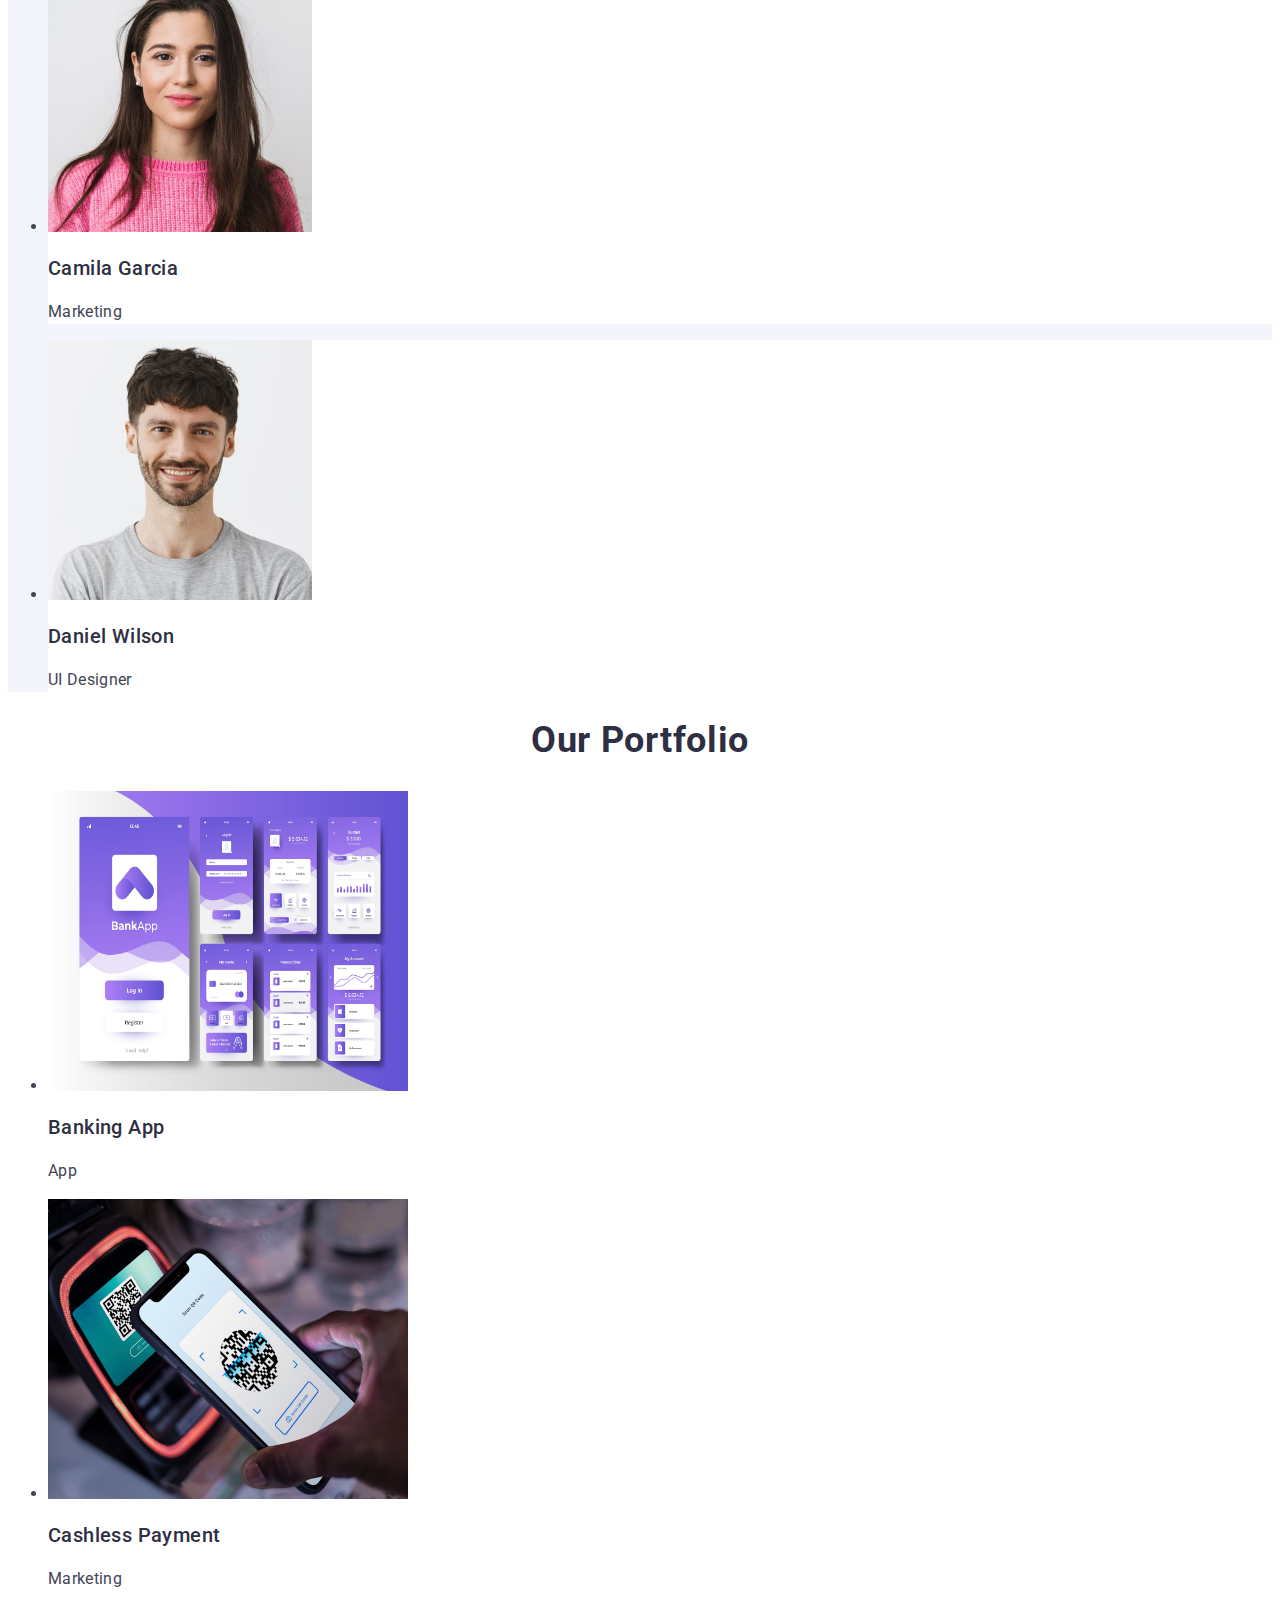
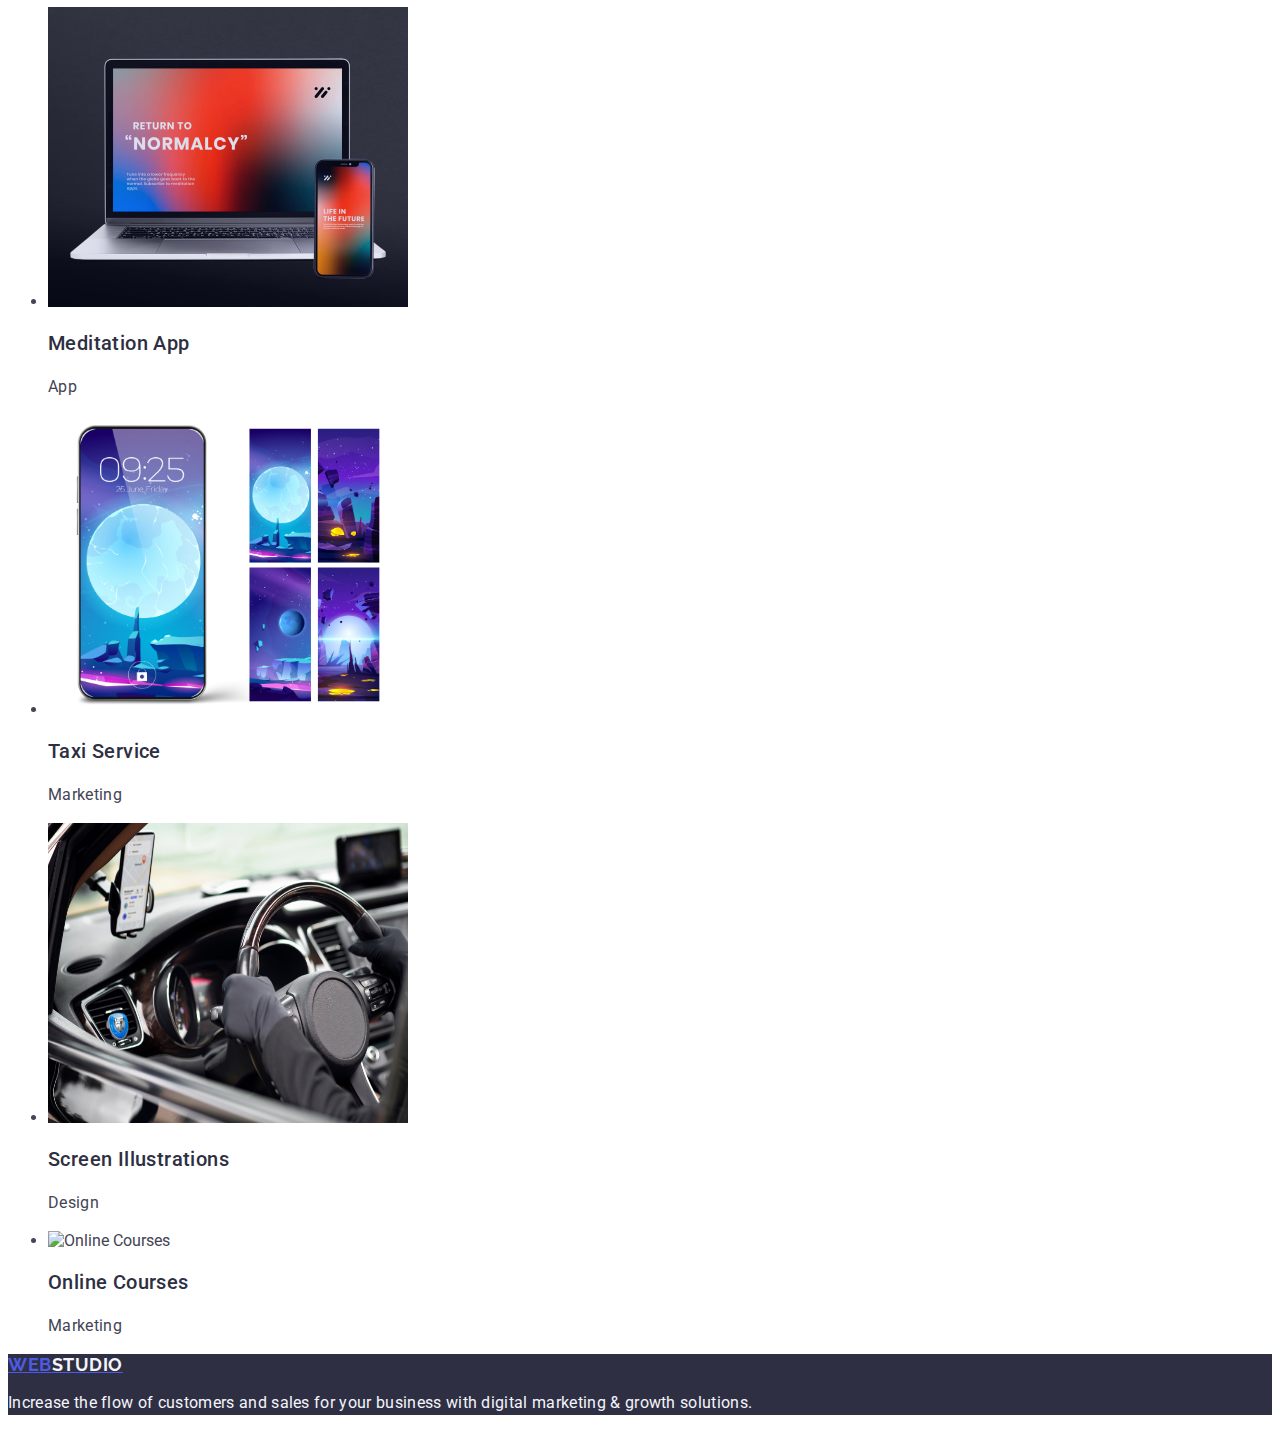
==== commit 087ef69a: "15.05 Last Upgrade" ====
--- a/index.html
+++ b/index.html
@@ -23,8 +23,8 @@
       <a class="logo" href="./index.html">Web<span>Studio</span></a>
       <ul>
         <li> <a class="navigation-link" href="./index.html">Studio</a></li>
-        <li> <a class="navigation-link" href="">Portfolio</a></li>
-        <li> <a class="navigation-link" href="">Contacts</a></li>
+        <li> <a href="">Portfolio</a></li>
+        <li> <a href="">Contacts</a></li>
       </ul>
     </nav>
     <address class="address">
--- a/css/styles.css
+++ b/css/styles.css
@@ -53,6 +53,7 @@
 .main-section {
   background-color: #2e2f42;
 }
+
 /* h1 */
 .main-tittle {
   font-size: 56px;
@@ -81,7 +82,7 @@
   background-color: #4d5ae5;
 }
 
-/* section 2 */
+/* section 2 Features */
 .title {
   font-family: "Roboto", sans-serif;
   font-weight: 500;
@@ -137,7 +138,7 @@
   color: #434455;
 }
 
-/* our portfolio */
+/*section 4 our portfolio */
 .our-portfolio-main_tittle {
   text-transform: capitalize;
   line-height: 1.11;
